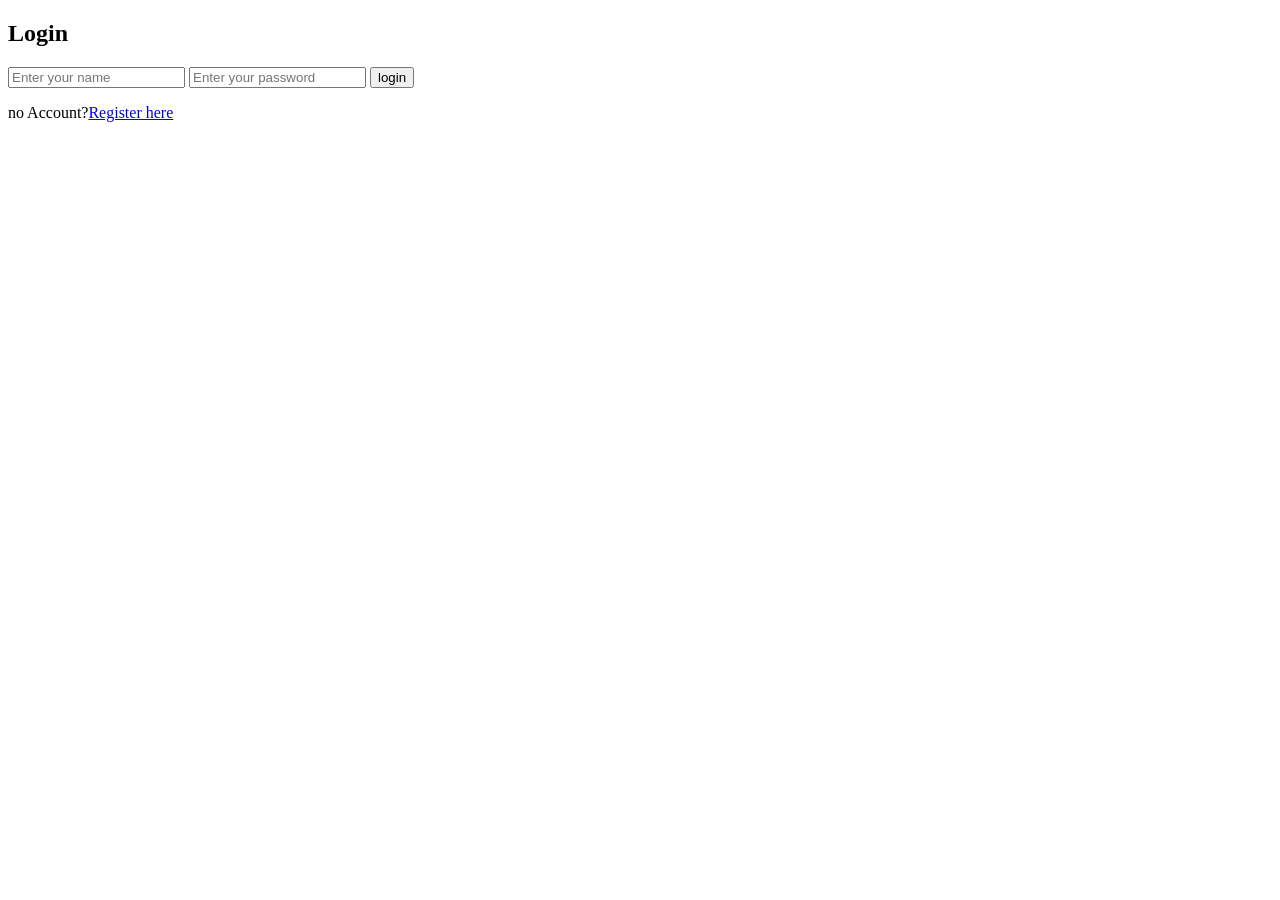
==== index.html @ cc8da59e "Initial commit." ====
<!DOCTYPE html>
<html lang="en">
<head>
    <meta charset="UTF-8">
    <meta name="viewport" content="width=<device-width>, initial-scale=1.0">
    <title>Login-System</title>
    <link rel="stylesheet" href="style.css">
</head>
<body>
    <div class="container">
        <h2>Login</h2>
        <input type="email" id="email" placeholder="Enter your name">
        <input type="password" id="password" placeholder="Enter your password">
        <button onclick="login()">login</button>
        <p>no Account?<a href="register.php">Register here</a></p>
        <div id="msg"></div>
    </div>
    <script src="script.js"></script>
</body>
</html>
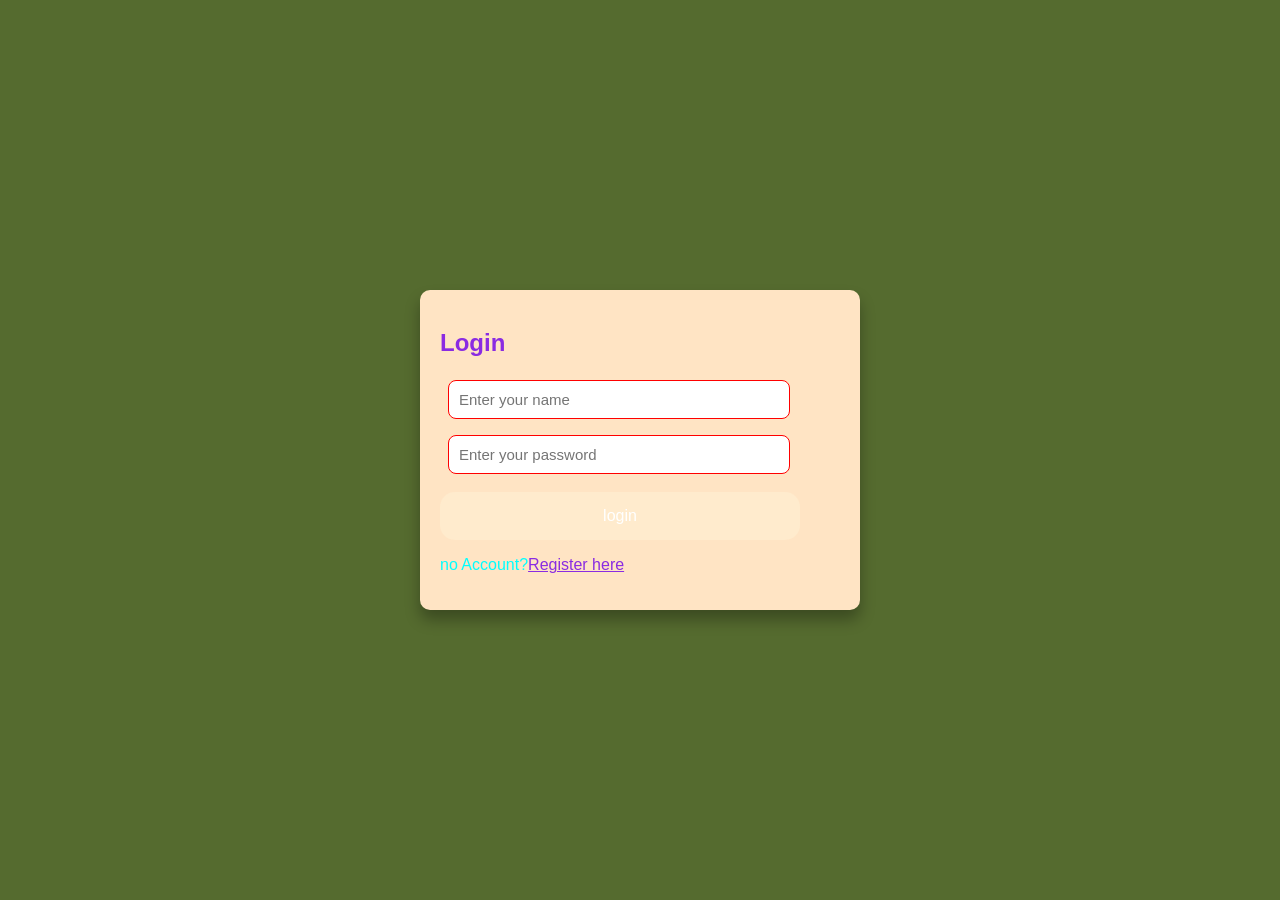
==== commit de96e7c1: "Final commit" ====
--- a/index.html
+++ b/index.html
@@ -2,7 +2,7 @@
 <html lang="en">
 <head>
     <meta charset="UTF-8">
-    <meta name="viewport" content="width=<device-width>, initial-scale=1.0">
+    <meta name="viewport" content="width=device-width, initial-scale=1.0">
     <title>Login-System</title>
     <link rel="stylesheet" href="style.css">
 </head>
--- a/style.css
+++ b/style.css
@@ -0,0 +1,59 @@
+body{
+    font-family: Arial, Helvetica, sans-serif;
+    display: flex;
+    background-color: darkolivegreen;
+    height:100vh;
+    margin:0;
+    justify-content: center;
+    align-items: center;
+
+}
+
+.container{
+    color:aqua;
+    background-color:bisque;
+    width:400px;
+    border-radius:10px;
+    padding:20px;
+    box-shadow:0 10px 15px rgba(0,0,0,0.3);
+}
+h2{
+    color:blueviolet;
+    margin-bottom:15px;
+}
+input{
+    width:80%;
+    padding:10px;
+    font-size:15px;
+    border-radius:8px;
+    margin:8px;
+    border: 1px solid red;
+
+}
+button{
+    width:90%;
+    border-radius:15px;
+    border: none;
+    color:white;
+    background-color:blanchedalmond;
+    cursor: pointer;
+    margin-top: 10px;
+    font-size:16px;
+    padding:15px;
+}
+button:hover{
+    background:cyan;
+}
+#msg{
+    margin-top:10px;
+    font-size:16px;
+}
+.success{
+    color:green;
+}
+.error{
+    color:red;
+}
+a{
+    color:blueviolet;
+}
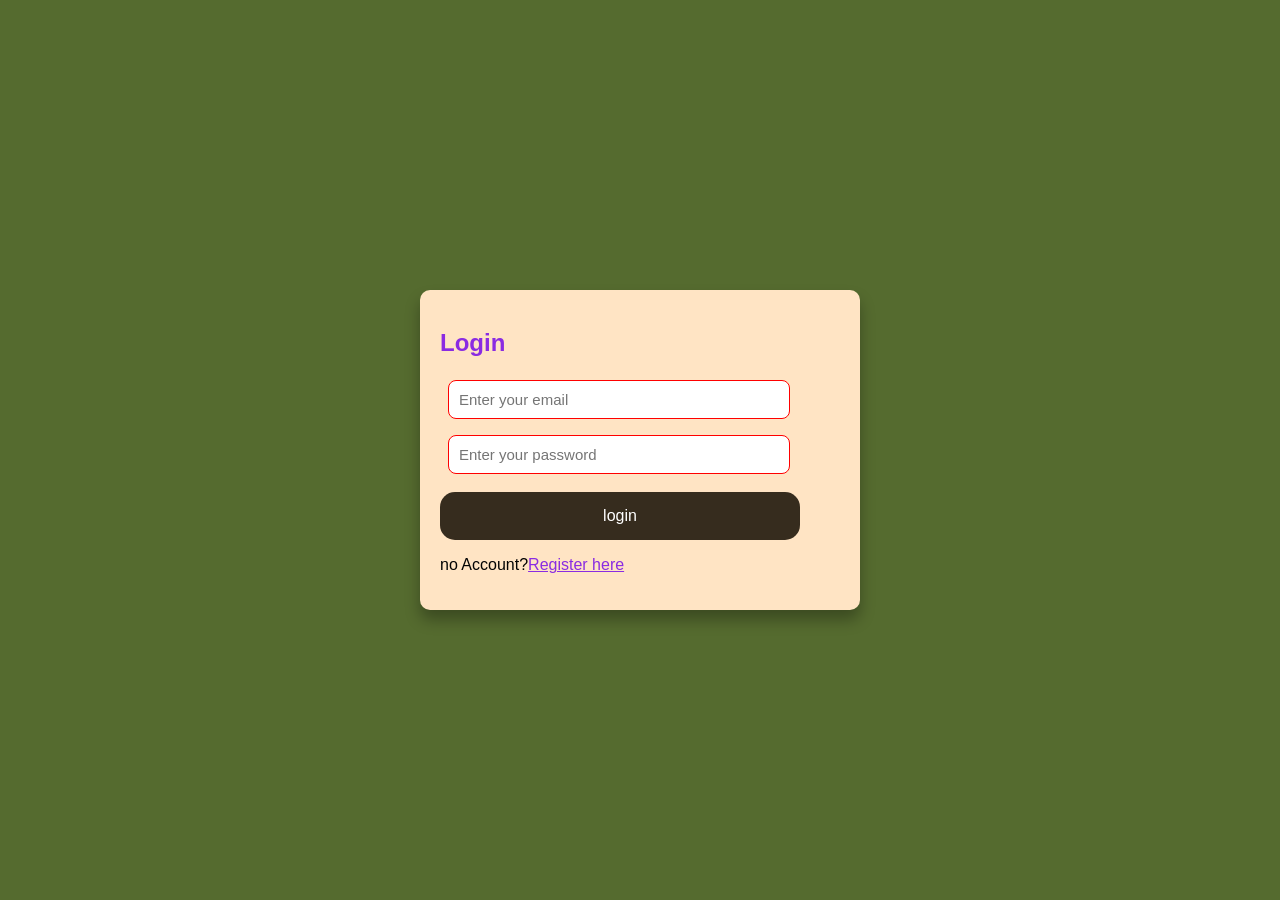
==== commit 8c2bb634: "minor changes" ====
--- a/index.html
+++ b/index.html
@@ -9,7 +9,7 @@
 <body>
     <div class="container">
         <h2>Login</h2>
-        <input type="email" id="email" placeholder="Enter your name">
+        <input type="email" id="email" placeholder="Enter your email">
         <input type="password" id="password" placeholder="Enter your password">
         <button onclick="login()">login</button>
         <p>no Account?<a href="register.php">Register here</a></p>
--- a/style.css
+++ b/style.css
@@ -10,7 +10,7 @@
 }
 
 .container{
-    color:aqua;
+    color:rgb(3, 3, 3);
     background-color:bisque;
     width:400px;
     border-radius:10px;
@@ -35,7 +35,7 @@
     border-radius:15px;
     border: none;
     color:white;
-    background-color:blanchedalmond;
+    background-color:rgb(54, 44, 30);
     cursor: pointer;
     margin-top: 10px;
     font-size:16px;
